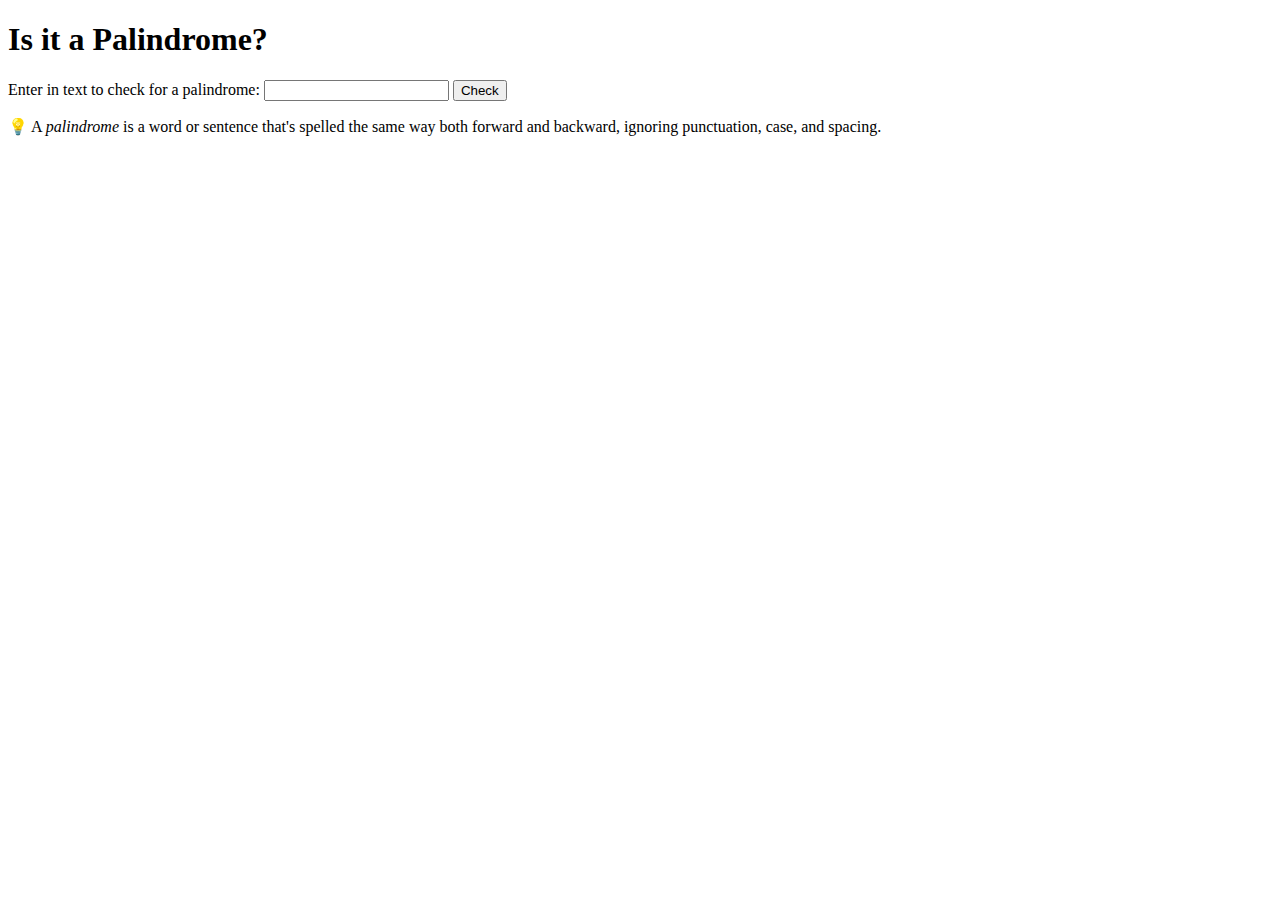
==== index.html @ a01a7d1b "added some style to body" ====
<!DOCTYPE html>
<html lang="en">
  <head>
    <meta charset="UTF-8">
    <meta name="viewport" content="width=device-width, initial-scale=1.0">
    <title>Palindrome Checker</title>
  </head>
  <body>
    <main class="container">
      <h1 class="title">Is it a Palindrome?</h1>
      <div class="palindrome-div">
        <label for="text-input">Enter in text to check for a palindrome:</label>
        <input class="palindrome-input" id="text-input" value="" type="text" />
        <button class="palindrome-btn" id="check-btn">Check</button>
        <div class="results-div hidden" id="result"></div>
      </div>
      <div class="palindrome-definition-div">
        <p class="palindrome-definition">
          <span role="img" aria-label="light-bulb">&#128161;</span>
          A <dfn>palindrome</dfn> is a word or sentence that's spelled the same
          way both forward and backward, ignoring punctuation, case, and
          spacing.
        </p>
      </div>
    </main>
  </body>
</html>
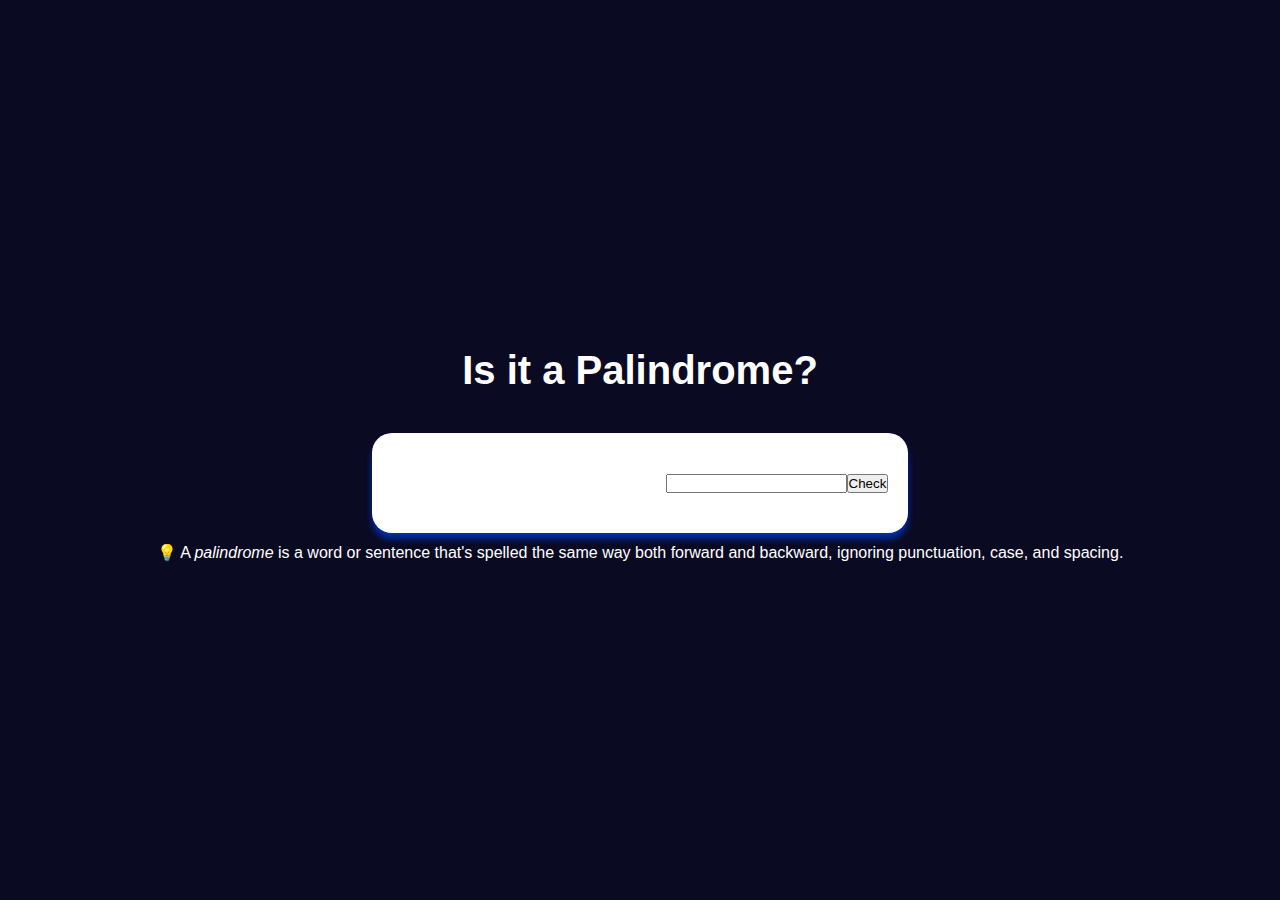
==== commit cb090fa5: "fix the error" ====
--- a/index.html
+++ b/index.html
@@ -4,6 +4,7 @@
     <meta charset="UTF-8">
     <meta name="viewport" content="width=device-width, initial-scale=1.0">
     <title>Palindrome Checker</title>
+    <link rel="stylesheet" href="styles.css">
   </head>
   <body>
     <main class="container">
--- a/styles.css
+++ b/styles.css
@@ -0,0 +1,42 @@
+* {
+  margin: 0;
+  padding: 0;
+  box-sizing: border-box;
+}
+
+body {
+  font-family: Verdana, Geneva, Tahoma, sans-serif;
+  background-color: #0a0a23;
+  color: #fff;
+}
+
+.container {
+  width: 100%;
+  min-height: 100vh;
+  position: relative;
+  display: flex;
+  align-items: center;
+  justify-content: center;
+  flex-direction: column;
+}
+
+.title {
+  text-align: center;
+  padding: 10px 0;
+  font-size: 2.5rem;
+  margin-bottom: 20px;
+}
+
+.palindrome-div {
+  min-width: 100vw, 450px;
+  min-height: 100px;
+  border-radius: 20px;
+  display: flex;
+  align-items: center;
+  justify-content: center;
+  flex-wrap: wrap;
+  padding: 20px;
+  margin: 10px 0;
+  background-color: white;
+  box-shadow: 0 6px 6px #002ead;
+}
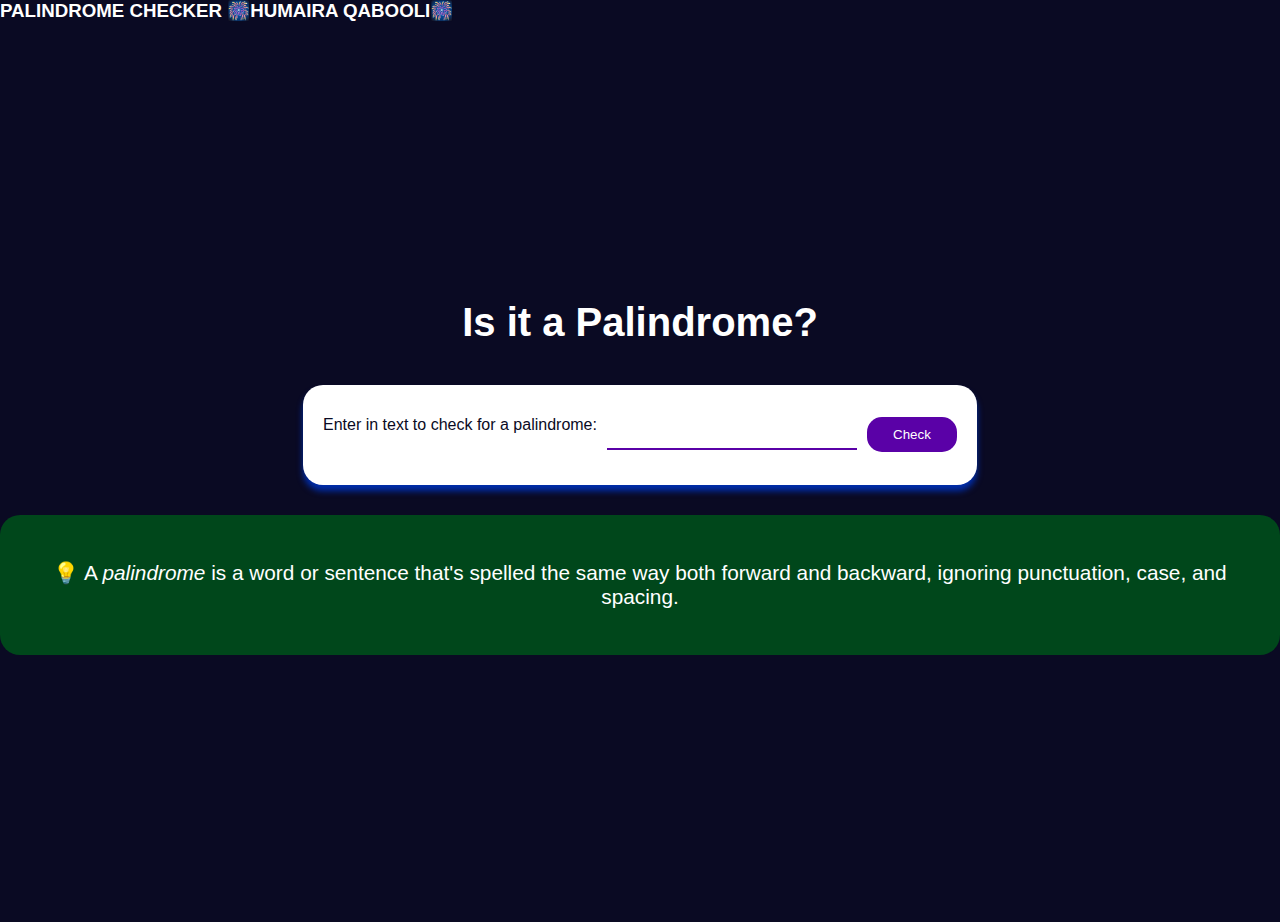
==== commit 1a6054de: "fix the error" ====
--- a/index.html
+++ b/index.html
@@ -7,6 +7,7 @@
     <link rel="stylesheet" href="styles.css">
   </head>
   <body>
+    <h3>PALINDROME CHECKER 🎆HUMAIRA QABOOLI🎆</h3>
     <main class="container">
       <h1 class="title">Is it a Palindrome?</h1>
       <div class="palindrome-div">
@@ -24,5 +25,6 @@
         </p>
       </div>
     </main>
+    <script src="./script.js"></script>
   </body>
 </html>--- a/styles.css
+++ b/styles.css
@@ -28,7 +28,7 @@
 }
 
 .palindrome-div {
-  min-width: 100vw, 450px;
+  min-width: 100px;
   min-height: 100px;
   border-radius: 20px;
   display: flex;
@@ -40,3 +40,71 @@
   background-color: white;
   box-shadow: 0 6px 6px #002ead;
 }
+
+.palindrome-btn {
+  width: 90px;
+  border: none;
+  padding: 10px;
+  border-radius: 15px;
+  background-color: #5a01a7;
+  color: #fff;
+  cursor: pointer;
+}
+
+.palindrome-input {
+  height: 30px;
+  width: 250px;
+  text-align: center;
+  font-size: 1.2rem;
+  margin: 10px;
+  border: none;
+  border-bottom: 2px solid #5a01a7;
+}
+
+.palindrome-input:focus {
+  border-bottom: 3px solid #5a01a7;
+}
+
+.palindrome-input::placeholder {
+  text-align: center;
+}
+
+.palindrome-definition-div {
+  width: 100%;
+  font-size: 1.3rem;
+  min-height: 140px;
+  background-color: #00471b;
+  margin-top: 20px;
+  padding: 20px;
+  border-radius: 20px;
+  display: flex;
+  align-items: center;
+  justify-content: center;
+}
+
+.palindrome-definition {
+  vertical-align: middle;
+  text-align: center;
+}
+
+label {
+  color: #0a0a23;
+  margin-bottom: 20px;
+}
+
+.user-input {
+  font-size: 1.4rem;
+  margin-top: 10px;
+  text-align: center;
+}
+
+.results-div {
+  overflow-y: auto;
+  word-wrap: break-word;
+  min-height: 50px;
+  color: black;
+}
+
+.hidden {
+  display: none;
+}
